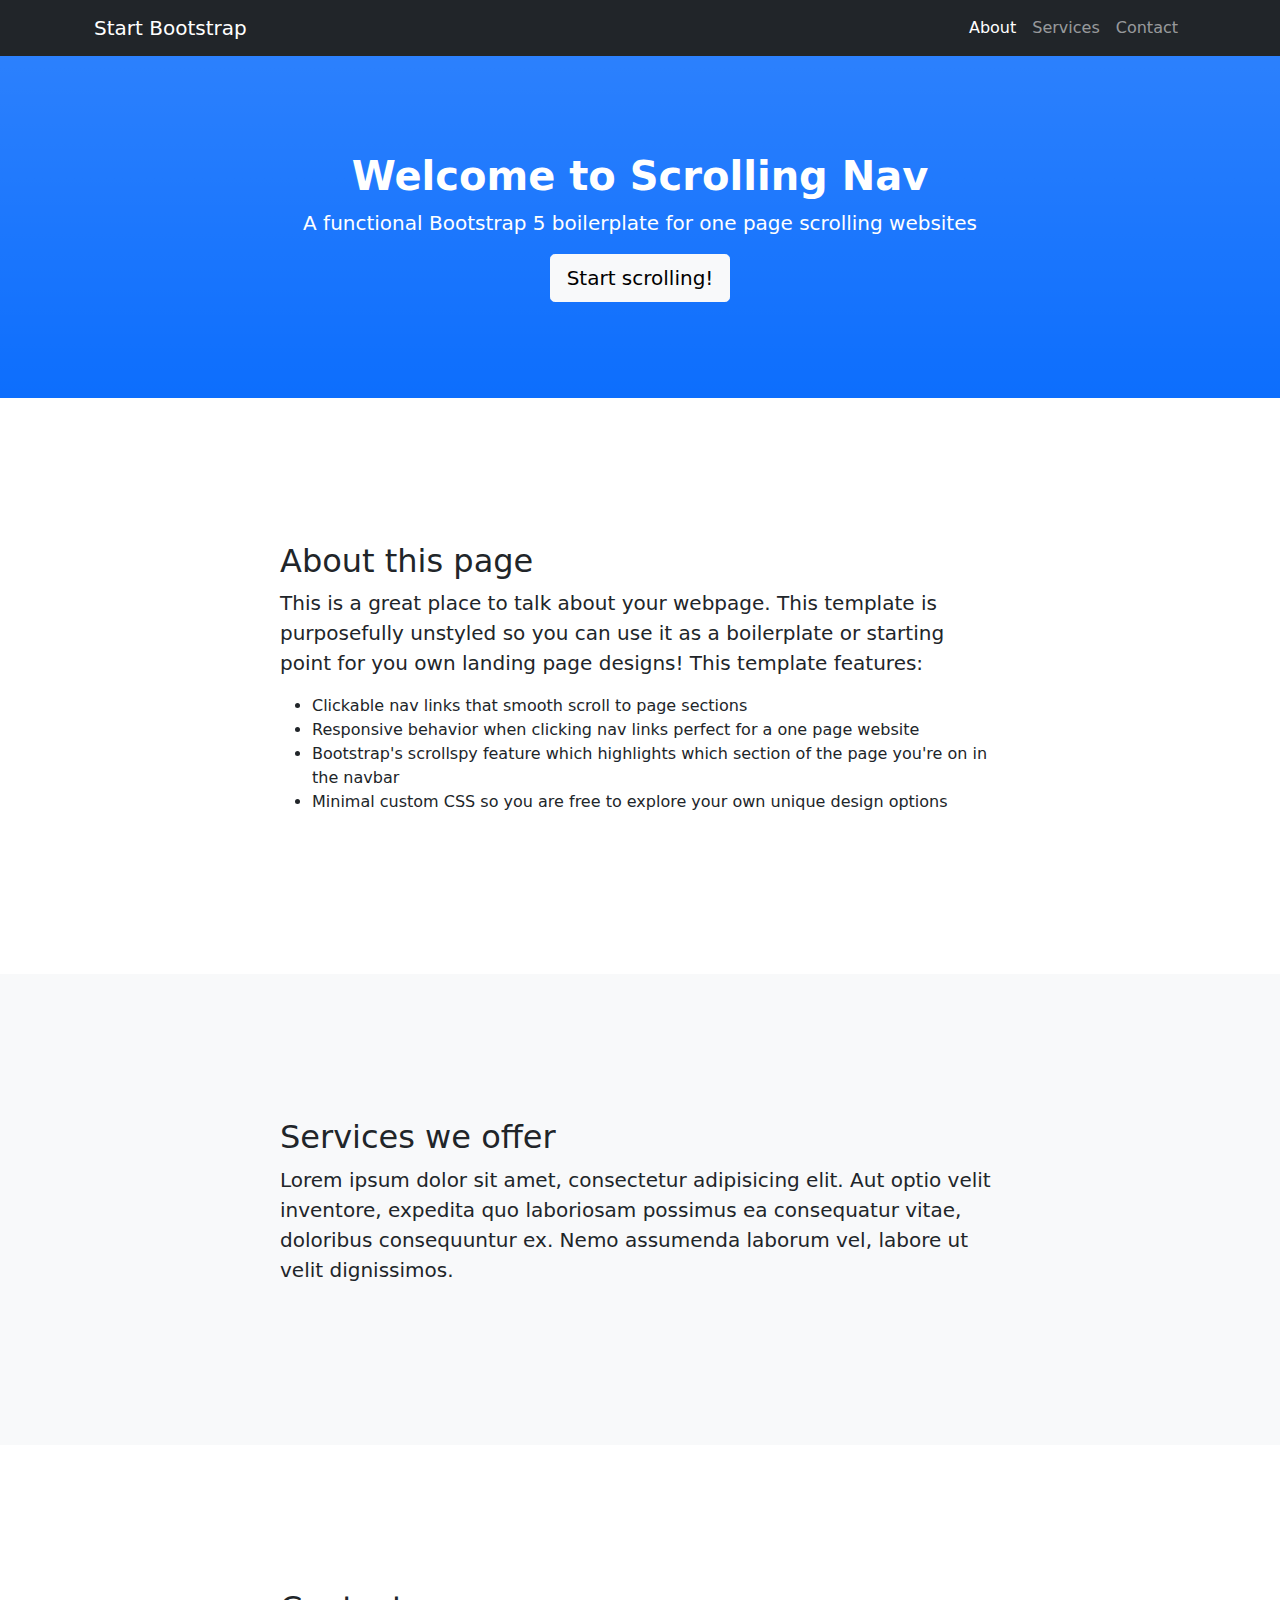
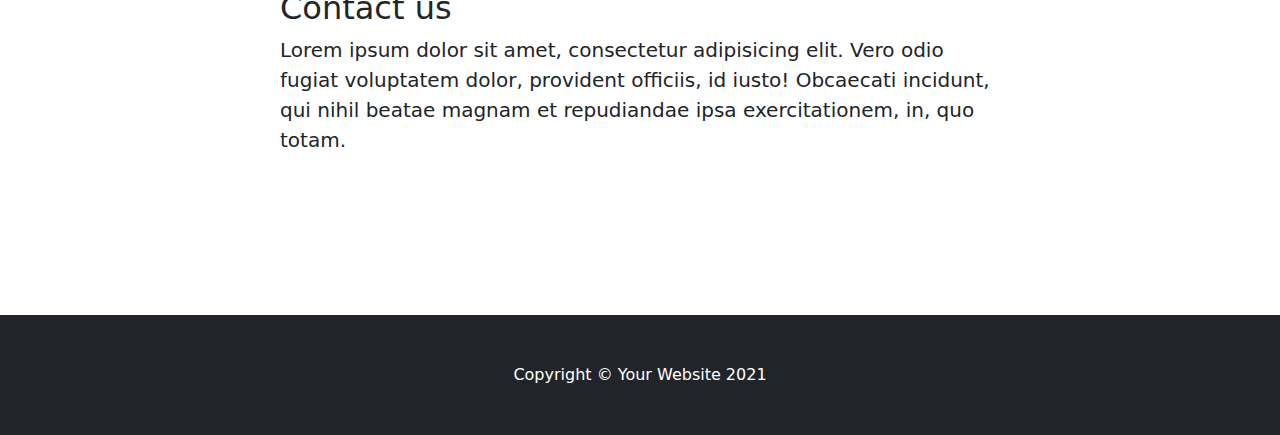
==== Hemsida/index.html @ e7627e03 "commit" ====
<!DOCTYPE html>
<html lang="en">
    <head>
        <meta charset="utf-8" />
        <meta name="viewport" content="width=device-width, initial-scale=1, shrink-to-fit=no" />
        <meta name="description" content="" />
        <meta name="author" content="" />
        <title>Scrolling Nav - Start Bootstrap Template</title>
        <link rel="icon" type="image/x-icon" href="assets/favicon.ico" />
        <!-- Core theme CSS (includes Bootstrap)-->
        <link href="css/styles.css" rel="stylesheet" />
    </head>
    <body id="page-top">
        <!-- Navigation-->
        <nav class="navbar navbar-expand-lg navbar-dark bg-dark fixed-top" id="mainNav">
            <div class="container px-4">
                <a class="navbar-brand" href="#page-top">Start Bootstrap</a>
                <button class="navbar-toggler" type="button" data-bs-toggle="collapse" data-bs-target="#navbarResponsive" aria-controls="navbarResponsive" aria-expanded="false" aria-label="Toggle navigation"><span class="navbar-toggler-icon"></span></button>
                <div class="collapse navbar-collapse" id="navbarResponsive">
                    <ul class="navbar-nav ms-auto">
                        <li class="nav-item"><a class="nav-link" href="#about">About</a></li>
                        <li class="nav-item"><a class="nav-link" href="#services">Services</a></li>
                        <li class="nav-item"><a class="nav-link" href="#contact">Contact</a></li>
                    </ul>
                </div>
            </div>
        </nav>
        <!-- Header-->
        <header class="bg-primary bg-gradient text-white">
            <div class="container px-4 text-center">
                <h1 class="fw-bolder">Welcome to Scrolling Nav</h1>
                <p class="lead">A functional Bootstrap 5 boilerplate for one page scrolling websites</p>
                <a class="btn btn-lg btn-light" href="#about">Start scrolling!</a>
            </div>
        </header>
        <!-- About section-->
        <section id="about">
            <div class="container px-4">
                <div class="row gx-4 justify-content-center">
                    <div class="col-lg-8">
                        <h2>About this page</h2>
                        <p class="lead">This is a great place to talk about your webpage. This template is purposefully unstyled so you can use it as a boilerplate or starting point for you own landing page designs! This template features:</p>
                        <ul>
                            <li>Clickable nav links that smooth scroll to page sections</li>
                            <li>Responsive behavior when clicking nav links perfect for a one page website</li>
                            <li>Bootstrap's scrollspy feature which highlights which section of the page you're on in the navbar</li>
                            <li>Minimal custom CSS so you are free to explore your own unique design options</li>
                        </ul>
                    </div>
                </div>
            </div>
        </section>
        <!-- Services section-->
        <section class="bg-light" id="services">
            <div class="container px-4">
                <div class="row gx-4 justify-content-center">
                    <div class="col-lg-8">
                        <h2>Services we offer</h2>
                        <p class="lead">Lorem ipsum dolor sit amet, consectetur adipisicing elit. Aut optio velit inventore, expedita quo laboriosam possimus ea consequatur vitae, doloribus consequuntur ex. Nemo assumenda laborum vel, labore ut velit dignissimos.</p>
                    </div>
                </div>
            </div>
        </section>
        <!-- Contact section-->
        <section id="contact">
            <div class="container px-4">
                <div class="row gx-4 justify-content-center">
                    <div class="col-lg-8">
                        <h2>Contact us</h2>
                        <p class="lead">Lorem ipsum dolor sit amet, consectetur adipisicing elit. Vero odio fugiat voluptatem dolor, provident officiis, id iusto! Obcaecati incidunt, qui nihil beatae magnam et repudiandae ipsa exercitationem, in, quo totam.</p>
                    </div>
                </div>
            </div>
        </section>
        <!-- Footer-->
        <footer class="py-5 bg-dark">
            <div class="container px-4"><p class="m-0 text-center text-white">Copyright &copy; Your Website 2021</p></div>
        </footer>
        <!-- Bootstrap core JS-->
        <script src="https://cdn.jsdelivr.net/npm/bootstrap@5.1.0/dist/js/bootstrap.bundle.min.js"></script>
        <!-- Core theme JS-->
        <script src="js/scripts.js"></script>
    </body>
</html>
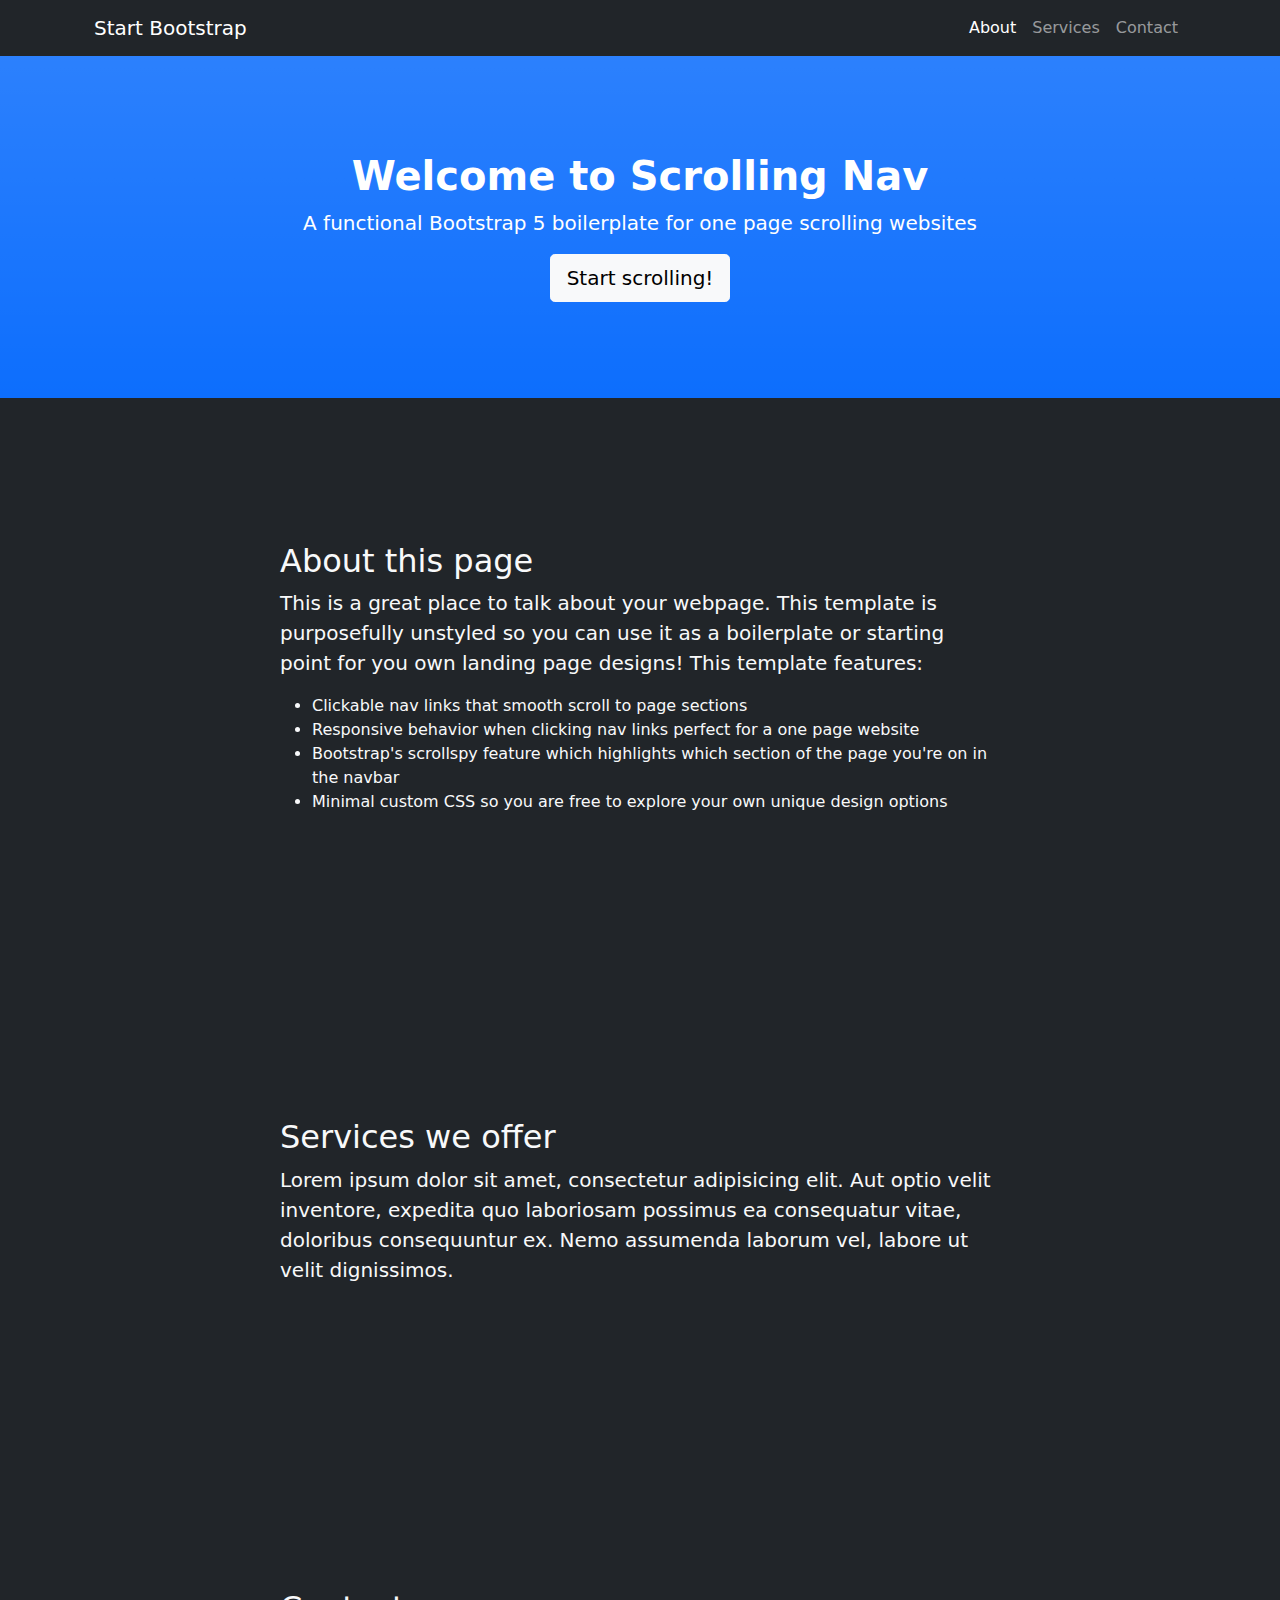
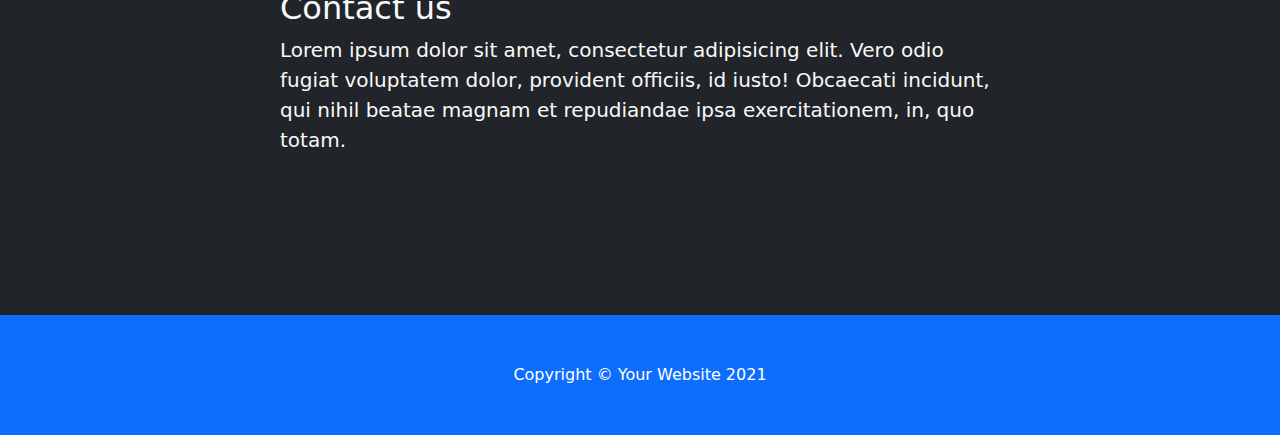
==== commit 5f59a659: "hej" ====
--- a/Hemsida/index.html
+++ b/Hemsida/index.html
@@ -6,7 +6,7 @@
         <meta name="description" content="" />
         <meta name="author" content="" />
         <title>Scrolling Nav - Start Bootstrap Template</title>
-        <link rel="icon" type="image/x-icon" href="assets/favicon.ico" />
+        <link rel="icon" type="image/x-icon" href="assets/hemsidabild.jpg" />
         <!-- Core theme CSS (includes Bootstrap)-->
         <link href="css/styles.css" rel="stylesheet" />
     </head>
@@ -34,7 +34,7 @@
             </div>
         </header>
         <!-- About section-->
-        <section id="about">
+        <section id="about" class="bg-dark text-light">
             <div class="container px-4">
                 <div class="row gx-4 justify-content-center">
                     <div class="col-lg-8">
@@ -51,7 +51,7 @@
             </div>
         </section>
         <!-- Services section-->
-        <section class="bg-light" id="services">
+        <section class="bg-dark text-light" id="services">
             <div class="container px-4">
                 <div class="row gx-4 justify-content-center">
                     <div class="col-lg-8">
@@ -62,7 +62,7 @@
             </div>
         </section>
         <!-- Contact section-->
-        <section id="contact">
+        <section id="contact" class="bg-dark text-light">
             <div class="container px-4">
                 <div class="row gx-4 justify-content-center">
                     <div class="col-lg-8">
@@ -73,7 +73,7 @@
             </div>
         </section>
         <!-- Footer-->
-        <footer class="py-5 bg-dark">
+        <footer class="py-5 bg-primary">
             <div class="container px-4"><p class="m-0 text-center text-white">Copyright &copy; Your Website 2021</p></div>
         </footer>
         <!-- Bootstrap core JS-->
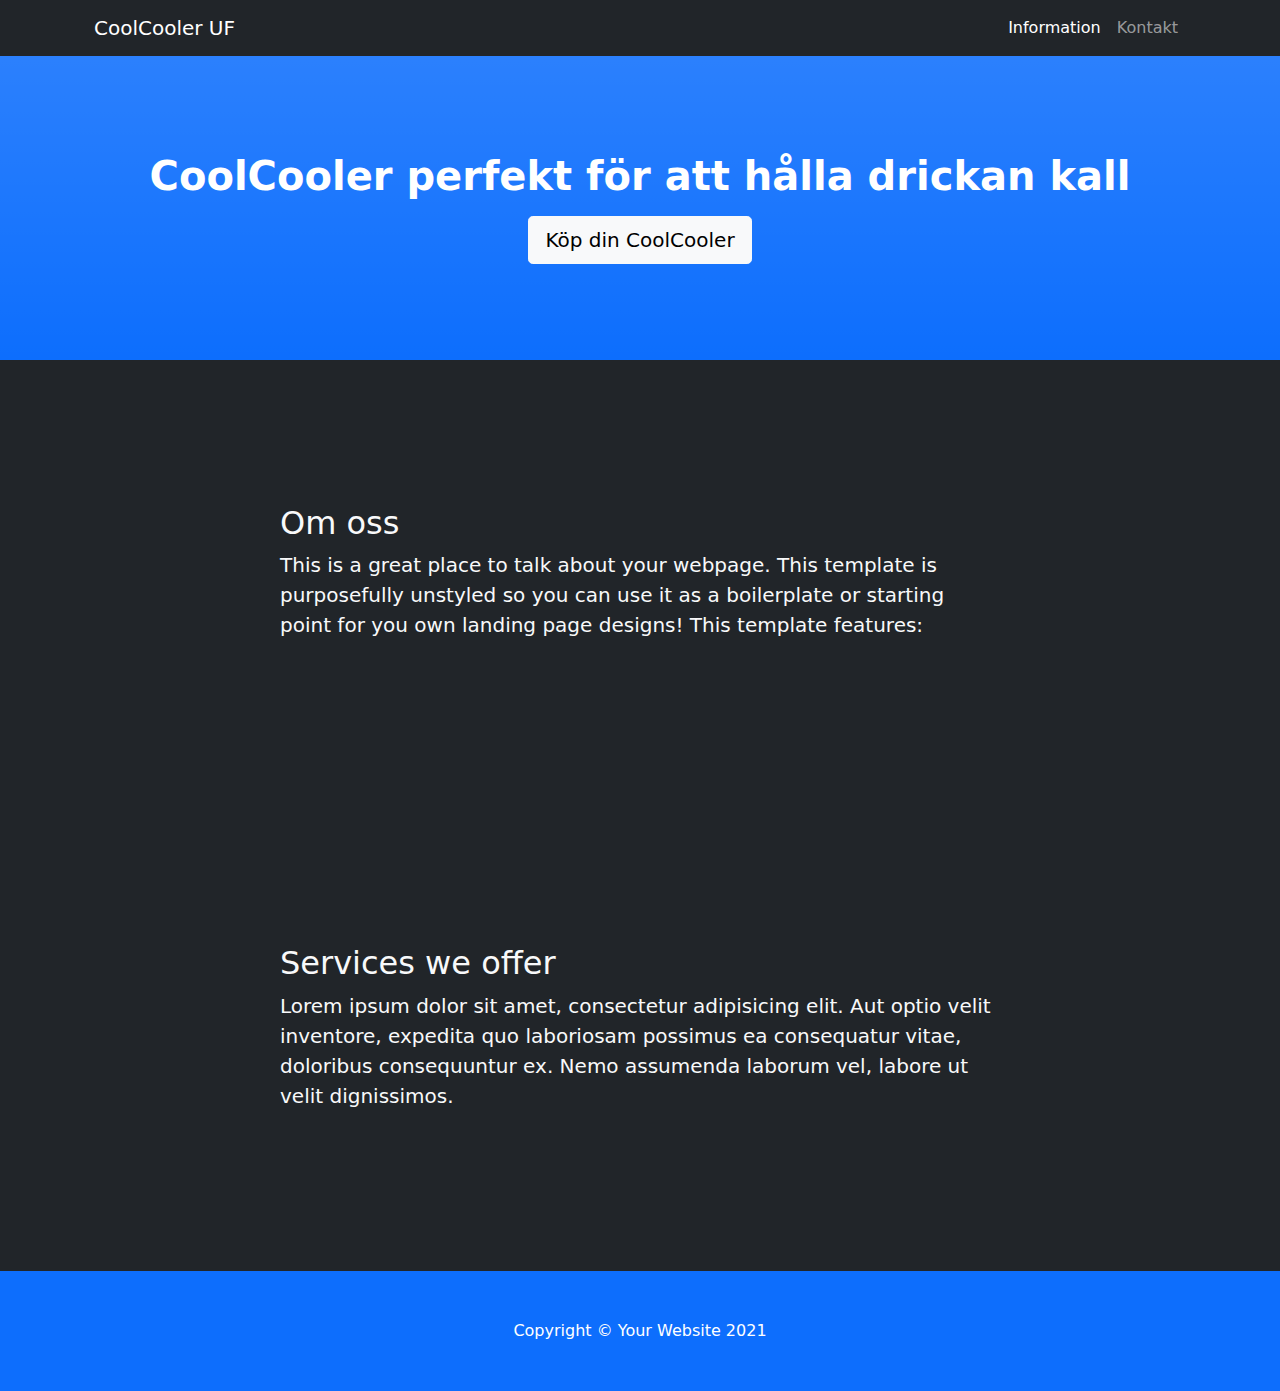
==== commit 68083553: "hej" ====
--- a/Hemsida/index.html
+++ b/Hemsida/index.html
@@ -5,7 +5,7 @@
         <meta name="viewport" content="width=device-width, initial-scale=1, shrink-to-fit=no" />
         <meta name="description" content="" />
         <meta name="author" content="" />
-        <title>Scrolling Nav - Start Bootstrap Template</title>
+        <title>CoolCoolerUF</title>
         <link rel="icon" type="image/x-icon" href="assets/hemsidabild.jpg" />
         <!-- Core theme CSS (includes Bootstrap)-->
         <link href="css/styles.css" rel="stylesheet" />
@@ -14,13 +14,12 @@
         <!-- Navigation-->
         <nav class="navbar navbar-expand-lg navbar-dark bg-dark fixed-top" id="mainNav">
             <div class="container px-4">
-                <a class="navbar-brand" href="#page-top">Start Bootstrap</a>
+                <a class="navbar-brand" href="#page-top">CoolCooler UF  </a>
                 <button class="navbar-toggler" type="button" data-bs-toggle="collapse" data-bs-target="#navbarResponsive" aria-controls="navbarResponsive" aria-expanded="false" aria-label="Toggle navigation"><span class="navbar-toggler-icon"></span></button>
                 <div class="collapse navbar-collapse" id="navbarResponsive">
                     <ul class="navbar-nav ms-auto">
-                        <li class="nav-item"><a class="nav-link" href="#about">About</a></li>
-                        <li class="nav-item"><a class="nav-link" href="#services">Services</a></li>
-                        <li class="nav-item"><a class="nav-link" href="#contact">Contact</a></li>
+                        <li class="nav-item"><a class="nav-link" href="#about">Information</a></li>
+                        <li class="nav-item"><a class="nav-link" href="#Information">Kontakt</a></li>
                     </ul>
                 </div>
             </div>
@@ -28,9 +27,9 @@
         <!-- Header-->
         <header class="bg-primary bg-gradient text-white">
             <div class="container px-4 text-center">
-                <h1 class="fw-bolder">Welcome to Scrolling Nav</h1>
-                <p class="lead">A functional Bootstrap 5 boilerplate for one page scrolling websites</p>
-                <a class="btn btn-lg btn-light" href="#about">Start scrolling!</a>
+                <h1 class="fw-bolder">CoolCooler perfekt för att hålla drickan kall</h1>
+                <p class="lead"></p>
+                <a class="btn btn-lg btn-light" href="#about">Köp din CoolCooler</a>
             </div>
         </header>
         <!-- About section-->
@@ -38,14 +37,9 @@
             <div class="container px-4">
                 <div class="row gx-4 justify-content-center">
                     <div class="col-lg-8">
-                        <h2>About this page</h2>
+                        <h2>Om oss</h2>
                         <p class="lead">This is a great place to talk about your webpage. This template is purposefully unstyled so you can use it as a boilerplate or starting point for you own landing page designs! This template features:</p>
-                        <ul>
-                            <li>Clickable nav links that smooth scroll to page sections</li>
-                            <li>Responsive behavior when clicking nav links perfect for a one page website</li>
-                            <li>Bootstrap's scrollspy feature which highlights which section of the page you're on in the navbar</li>
-                            <li>Minimal custom CSS so you are free to explore your own unique design options</li>
-                        </ul>
+                        
                     </div>
                 </div>
             </div>
@@ -61,17 +55,7 @@
                 </div>
             </div>
         </section>
-        <!-- Contact section-->
-        <section id="contact" class="bg-dark text-light">
-            <div class="container px-4">
-                <div class="row gx-4 justify-content-center">
-                    <div class="col-lg-8">
-                        <h2>Contact us</h2>
-                        <p class="lead">Lorem ipsum dolor sit amet, consectetur adipisicing elit. Vero odio fugiat voluptatem dolor, provident officiis, id iusto! Obcaecati incidunt, qui nihil beatae magnam et repudiandae ipsa exercitationem, in, quo totam.</p>
-                    </div>
-                </div>
-            </div>
-        </section>
+       
         <!-- Footer-->
         <footer class="py-5 bg-primary">
             <div class="container px-4"><p class="m-0 text-center text-white">Copyright &copy; Your Website 2021</p></div>
